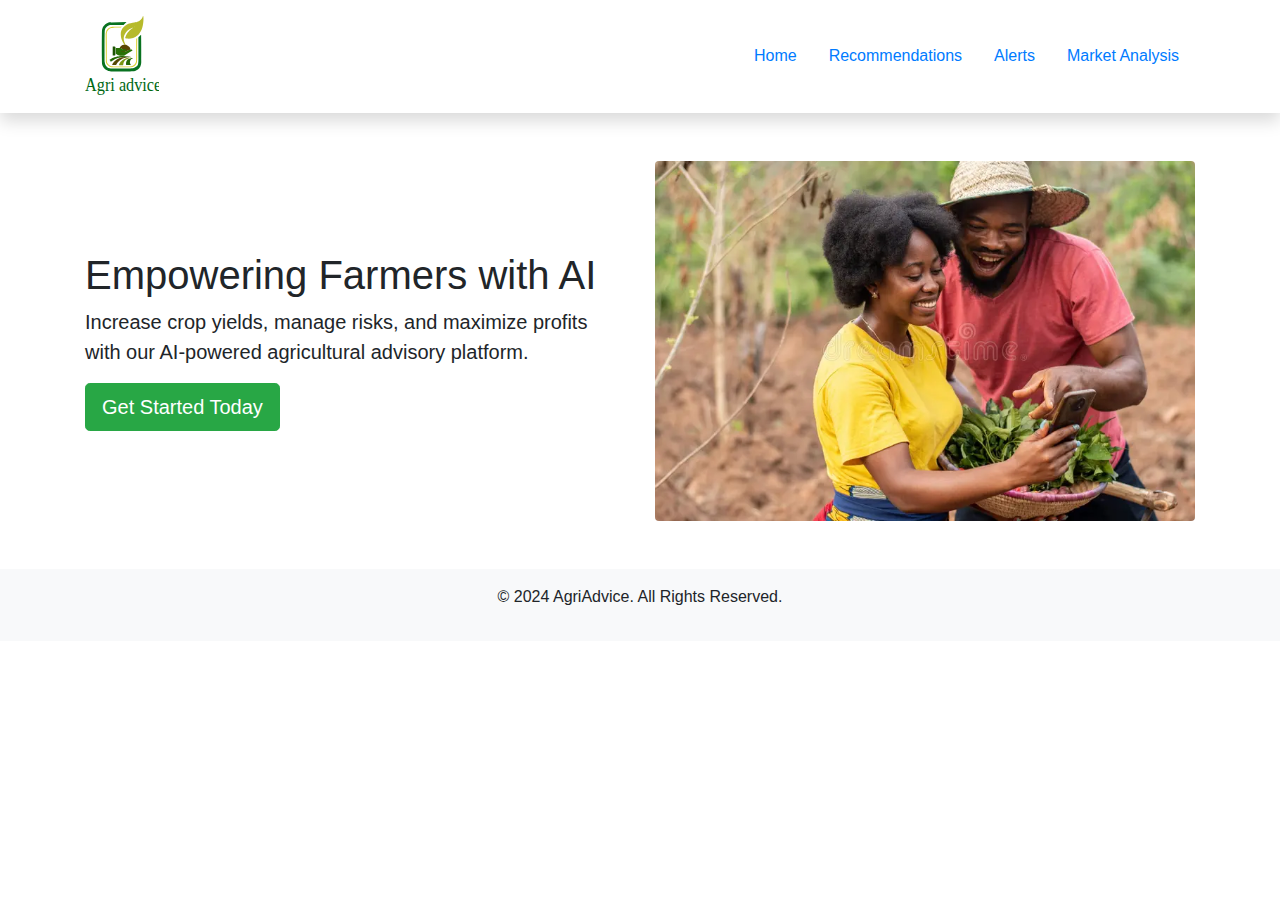
==== index.html @ 6b8030c3 "second commit" ====
<!DOCTYPE html>
<html lang="en">
<head>
  <meta charset="UTF-8">
  <meta name="viewport" content="width=device-width, initial-scale=1.0">
  <title>Document</title>
  <link rel="stylesheet" href="css/bootstrap.css">
  <link rel="stylesheet" href="css/style.css">
</head>
<body>
  <header class="bg-white text-white shadow sticky-top">
    <div class="container d-flex justify-content-between align-items-center py-3">
      <img src="image/agri advice svg.svg" alt="" class="img-fluid" >
      <nav class="nav">
        <a class="nav-link active" href="#">Home</a>
        <a class="nav-link" href="#">Recommendations</a>
        <a class="nav-link" href="#">Alerts</a>
        <a class="nav-link" href="#">Market Analysis</a>
      </nav>
    </div>
  </header>
  <section class="container py-5">
    <div class="row align-items-center">
      <div class="col-md-6 order-md-2">
        <img src="/image/farmers1.webp" alt="Farmer using smartphone in field" class="img-fluid rounded">
      </div>
      <div class="col-md-6 order-md-1">
        <h1>Empowering Farmers with AI</h1>
        <p class="lead">Increase crop yields, manage risks, and maximize profits with our AI-powered agricultural advisory platform.</p>
        <a href="#" class="btn btn-lg btn-success">Get Started Today</a>
      </div>
    </div>
  </section>
  <footer class="text-center py-3 bg-light">
    <p>&copy; 2024 AgriAdvice. All Rights Reserved.</p>
  </footer>
</body>
</html>
---- css/style.css ----
header img{
    width: 74px;
    
}
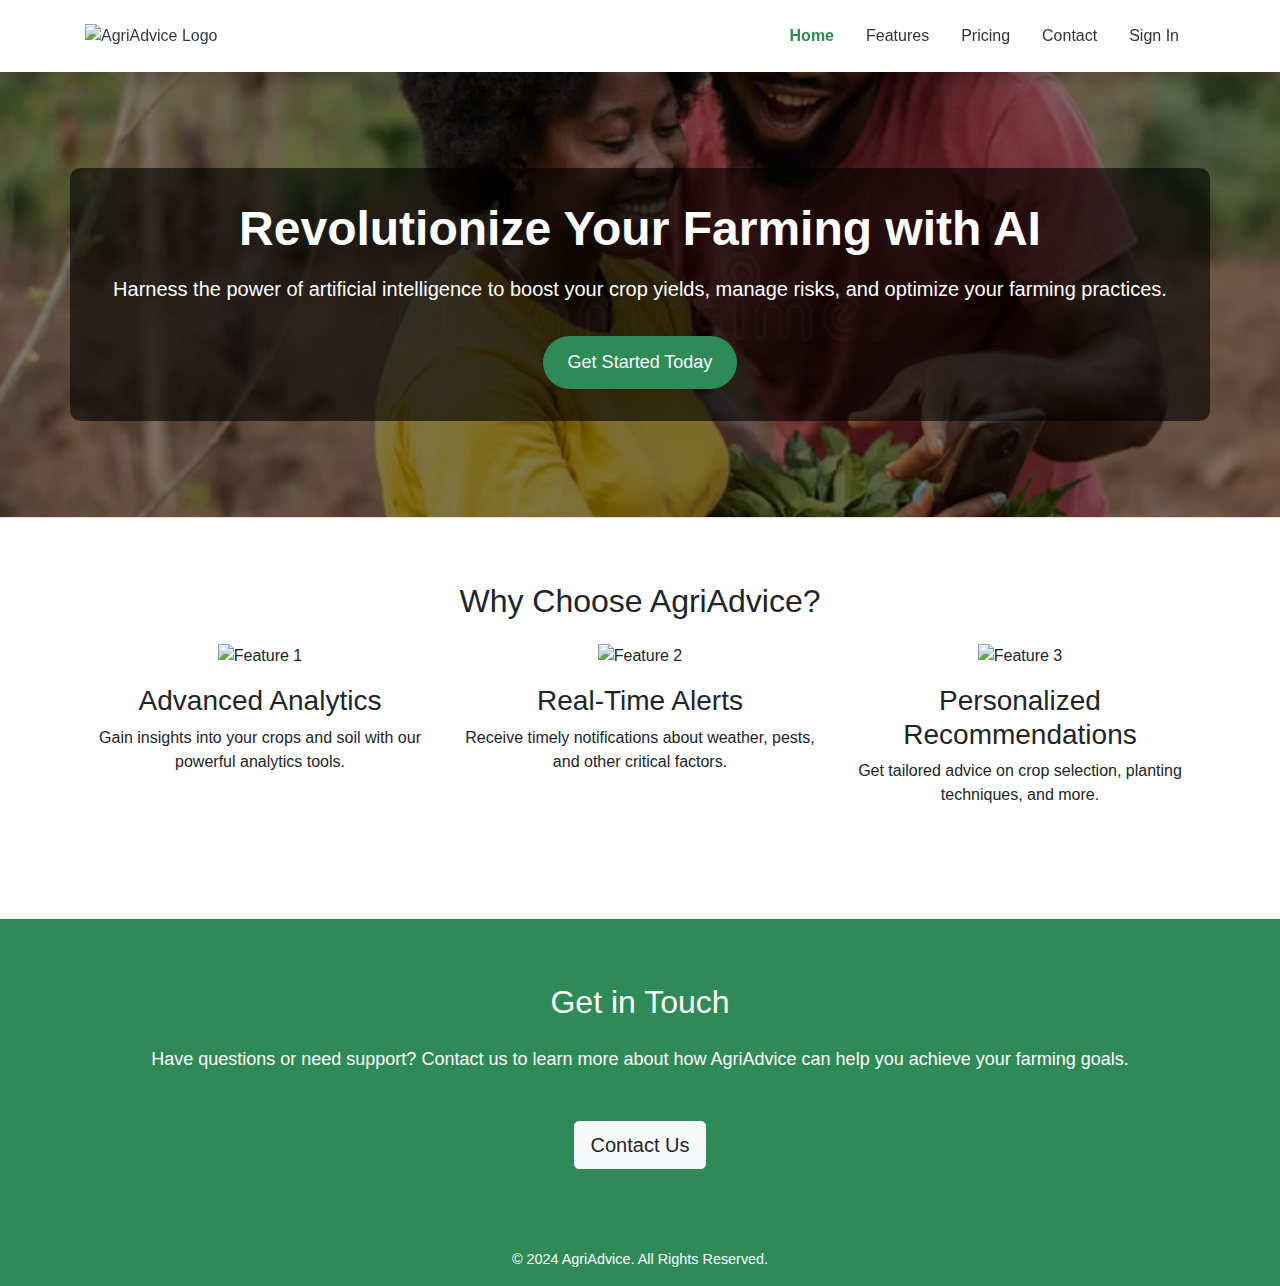
==== commit e1310c1e: "Add files via upload" ====
--- a/index.html
+++ b/index.html
@@ -3,36 +3,188 @@
 <head>
   <meta charset="UTF-8">
   <meta name="viewport" content="width=device-width, initial-scale=1.0">
-  <title>Document</title>
-  <link rel="stylesheet" href="css/bootstrap.css">
-  <link rel="stylesheet" href="css/style.css">
+  <title>AgriAdvice - Revolutionize Your Farming</title>
+  <link rel="stylesheet" href="https://stackpath.bootstrapcdn.com/bootstrap/4.5.2/css/bootstrap.min.css">
+  <style>
+    body {
+      font-family: Arial, sans-serif;
+      background-color: #f5f5f5;
+      margin: 0;
+      padding: 0;
+    }
+    header {
+      background-color: #ffffff;
+      box-shadow: 0 4px 8px rgba(0, 0, 0, 0.1);
+    }
+    .nav-link {
+      color: #333;
+      text-decoration: none;
+      padding: 0.5rem 1rem;
+      font-size: 1rem;
+    }
+    .nav-link.active, .nav-link:hover {
+      color: #2e8b57;
+      font-weight: bold;
+    }
+    .btn-success {
+      background-color: #2e8b57;
+      border-color: #2e8b57;
+      border-radius: 30px;
+      padding: 0.75rem 1.5rem;
+      font-size: 1.125rem;
+    }
+    .btn-success:hover {
+      background-color: #1f6d44;
+      border-color: #1f6d44;
+    }
+    .header-img {
+      max-height: 50px;
+    }
+    .hero-section {
+      position: relative;
+      background: url('/image/farmers1.webp') no-repeat center center;
+      background-size: cover;
+      color: #fff;
+      text-align: center;
+      padding: 6rem 1rem;
+      border-bottom: 1px solid #ddd;
+    }
+    .hero-section::before {
+      content: "";
+      position: absolute;
+      top: 0;
+      left: 0;
+      width: 100%;
+      height: 100%;
+      background: rgba(0, 0, 0, 0.5); /* Dark overlay for better text visibility */
+      z-index: 1;
+    }
+    .hero-section .container {
+      position: relative;
+      z-index: 2;
+      background-color: rgba(0, 0, 0, 0.6); /* Semi-transparent dark background */
+      padding: 2rem;
+      border-radius: 10px;
+    }
+    .hero-section h1 {
+      font-size: 3rem;
+      font-weight: bold;
+      margin-bottom: 1rem;
+    }
+    .hero-section p {
+      font-size: 1.25rem;
+      margin-bottom: 2rem;
+    }
+    .features {
+      padding: 4rem 1rem;
+      background-color: #ffffff;
+      text-align: center;
+    }
+    .features h2 {
+      font-size: 2rem;
+      margin-bottom: 1.5rem;
+    }
+    .feature-item {
+      margin-bottom: 2rem;
+    }
+    .feature-item img {
+      max-width: 100px;
+      margin-bottom: 1rem;
+    }
+    .contact {
+      padding: 4rem 1rem;
+      background-color: #2e8b57;
+      color: #fff;
+      text-align: center;
+    }
+    .contact h2 {
+      font-size: 2rem;
+      margin-bottom: 1.5rem;
+    }
+    .contact p {
+      font-size: 1.125rem;
+      margin-bottom: 2rem;
+    }
+    .contact .btn {
+      margin-top: 1rem;
+    }
+    footer {
+      background-color: #2e8b57;
+      color: #fff;
+      padding: 1rem 0;
+      text-align: center;
+    }
+    footer p {
+      margin: 0;
+      font-size: 0.9rem;
+    }
+    @media (max-width: 768px) {
+      .hero-section h1 {
+        font-size: 2.5rem;
+      }
+      .hero-section p {
+        font-size: 1rem;
+      }
+      .features h2 {
+        font-size: 1.5rem;
+      }
+      .contact h2 {
+        font-size: 1.5rem;
+      }
+    }
+  </style>
 </head>
 <body>
-  <header class="bg-white text-white shadow sticky-top">
+  <header class="bg-white text-dark shadow sticky-top">
     <div class="container d-flex justify-content-between align-items-center py-3">
-      <img src="image/agri advice svg.svg" alt="" class="img-fluid" >
+      <img src="adviceImage.svg" alt="AgriAdvice Logo" class="header-img">
       <nav class="nav">
         <a class="nav-link active" href="#">Home</a>
-        <a class="nav-link" href="#">Recommendations</a>
-        <a class="nav-link" href="#">Alerts</a>
-        <a class="nav-link" href="#">Market Analysis</a>
+        <a class="nav-link" href="#">Features</a>
+        <a class="nav-link" href="#">Pricing</a>
+        <a class="nav-link" href="#">Contact</a>
+        <a class="nav-link" href="signin.html">Sign In</a>
       </nav>
     </div>
   </header>
-  <section class="container py-5">
-    <div class="row align-items-center">
-      <div class="col-md-6 order-md-2">
-        <img src="/image/farmers1.webp" alt="Farmer using smartphone in field" class="img-fluid rounded">
-      </div>
-      <div class="col-md-6 order-md-1">
-        <h1>Empowering Farmers with AI</h1>
-        <p class="lead">Increase crop yields, manage risks, and maximize profits with our AI-powered agricultural advisory platform.</p>
-        <a href="#" class="btn btn-lg btn-success">Get Started Today</a>
+  <section class="hero-section">
+    <div class="container">
+      <h1>Revolutionize Your Farming with AI</h1>
+      <p class="lead">Harness the power of artificial intelligence to boost your crop yields, manage risks, and optimize your farming practices.</p>
+      <a href="subscription.html" class="btn btn-lg btn-success">Get Started Today</a>
+    </div>
+  </section>
+  <section class="features">
+    <div class="container">
+      <h2>Why Choose AgriAdvice?</h2>
+      <div class="row">
+        <div class="col-md-4 feature-item">
+          <img src="advanced anal.jfif" alt="Feature 1">
+          <h3>Advanced Analytics</h3>
+          <p>Gain insights into your crops and soil with our powerful analytics tools.</p>
+        </div>
+        <div class="col-md-4 feature-item">
+          <img src="alerts.jfif" alt="Feature 2">
+          <h3>Real-Time Alerts</h3>
+          <p>Receive timely notifications about weather, pests, and other critical factors.</p>
+        </div>
+        <div class="col-md-4 feature-item">
+          <img src="Recommendation.png" alt="Feature 3">
+          <h3>Personalized Recommendations</h3>
+          <p>Get tailored advice on crop selection, planting techniques, and more.</p>
+        </div>
       </div>
     </div>
   </section>
-  <footer class="text-center py-3 bg-light">
+  <section class="contact">
+    <div class="container">
+      <h2>Get in Touch</h2>
+      <p>Have questions or need support? Contact us to learn more about how AgriAdvice can help you achieve your farming goals.</p>
+      <a href="contact.html" class="btn btn-lg btn-light">Contact Us</a>
+    </div>
+  </section>
+  <footer>
     <p>&copy; 2024 AgriAdvice. All Rights Reserved.</p>
   </footer>
 </body>
-</html>+</html>
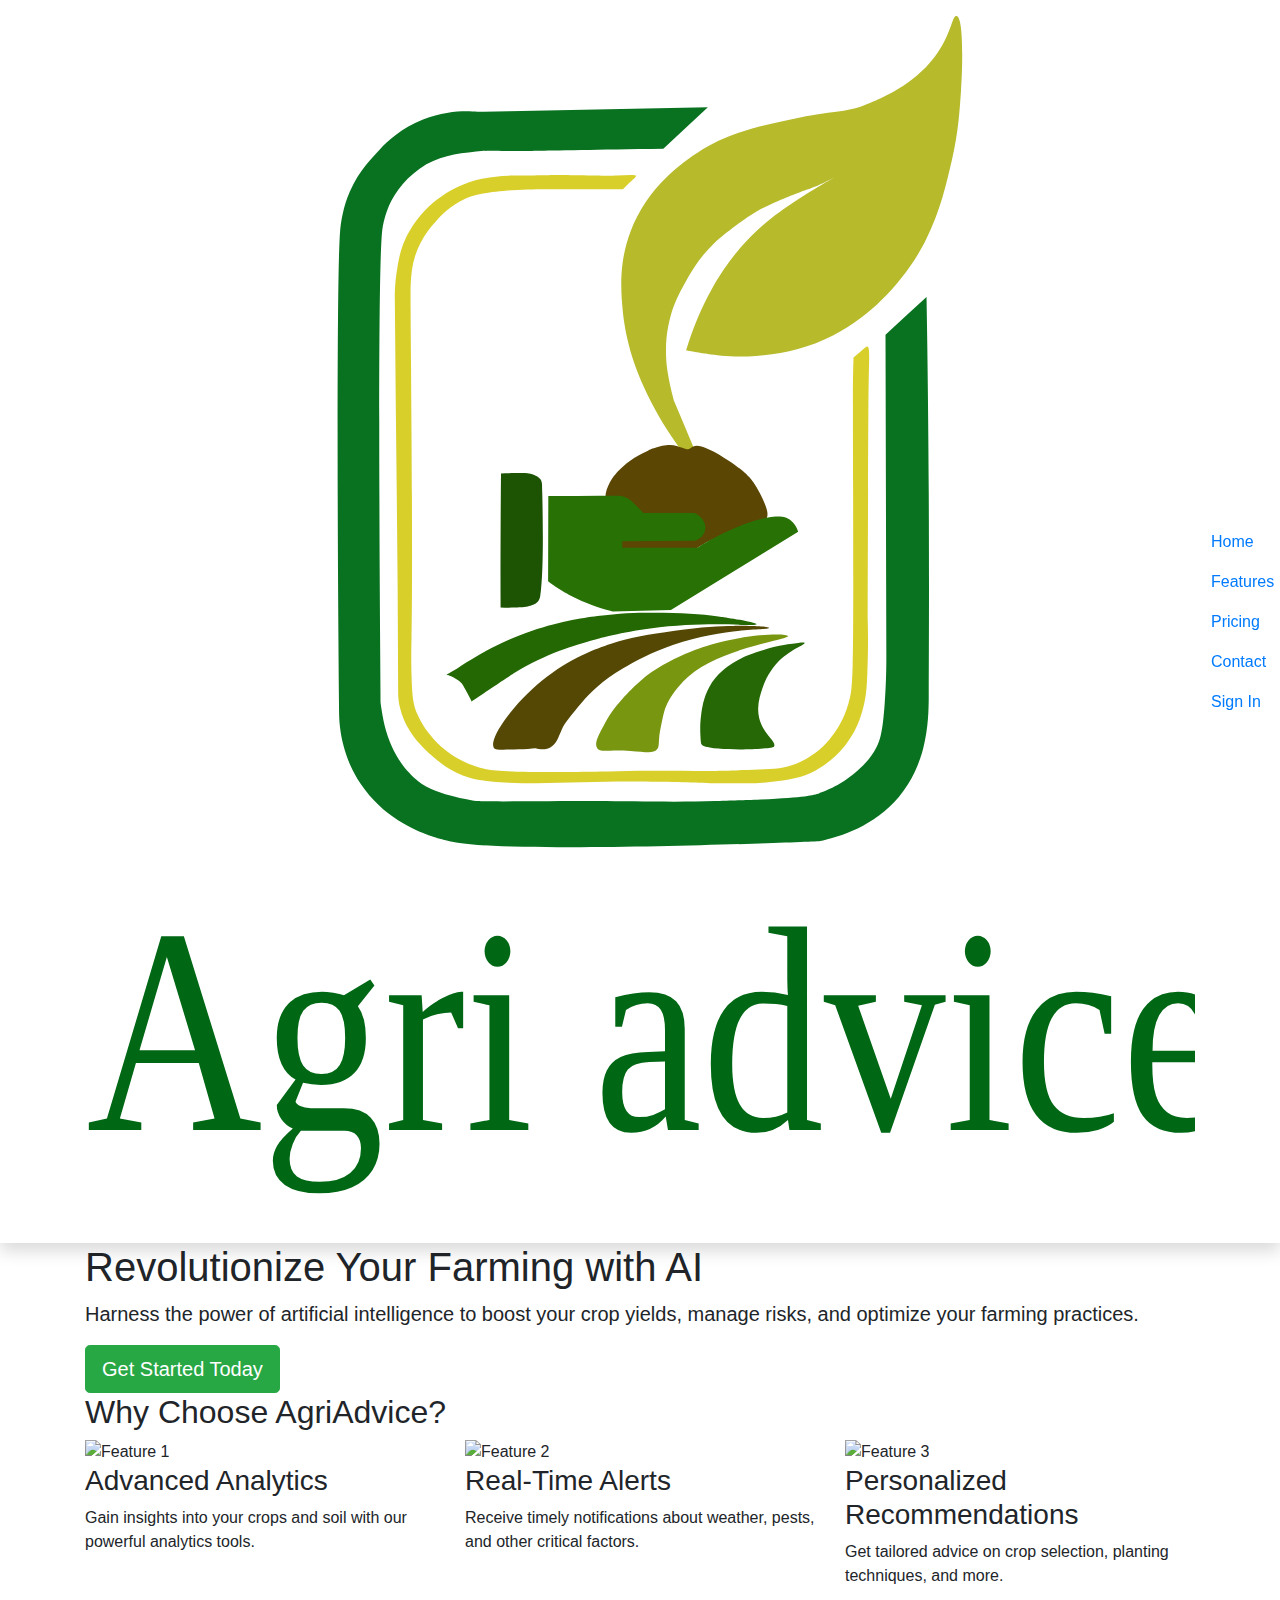
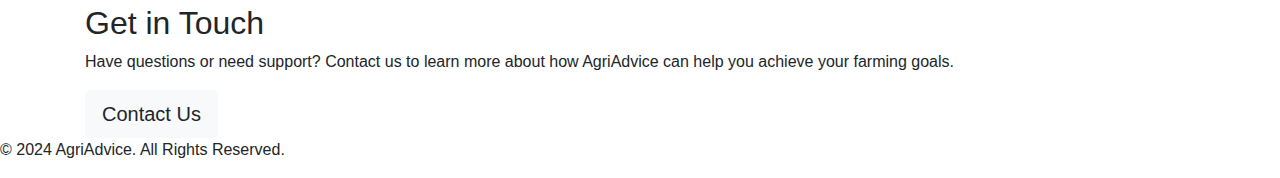
==== commit c700b866: "Add files via upload" ====
--- a/index.html
+++ b/index.html
@@ -4,140 +4,13 @@
   <meta charset="UTF-8">
   <meta name="viewport" content="width=device-width, initial-scale=1.0">
   <title>AgriAdvice - Revolutionize Your Farming</title>
-  <link rel="stylesheet" href="https://stackpath.bootstrapcdn.com/bootstrap/4.5.2/css/bootstrap.min.css">
-  <style>
-    body {
-      font-family: Arial, sans-serif;
-      background-color: #f5f5f5;
-      margin: 0;
-      padding: 0;
-    }
-    header {
-      background-color: #ffffff;
-      box-shadow: 0 4px 8px rgba(0, 0, 0, 0.1);
-    }
-    .nav-link {
-      color: #333;
-      text-decoration: none;
-      padding: 0.5rem 1rem;
-      font-size: 1rem;
-    }
-    .nav-link.active, .nav-link:hover {
-      color: #2e8b57;
-      font-weight: bold;
-    }
-    .btn-success {
-      background-color: #2e8b57;
-      border-color: #2e8b57;
-      border-radius: 30px;
-      padding: 0.75rem 1.5rem;
-      font-size: 1.125rem;
-    }
-    .btn-success:hover {
-      background-color: #1f6d44;
-      border-color: #1f6d44;
-    }
-    .header-img {
-      max-height: 50px;
-    }
-    .hero-section {
-      position: relative;
-      background: url('/image/farmers1.webp') no-repeat center center;
-      background-size: cover;
-      color: #fff;
-      text-align: center;
-      padding: 6rem 1rem;
-      border-bottom: 1px solid #ddd;
-    }
-    .hero-section::before {
-      content: "";
-      position: absolute;
-      top: 0;
-      left: 0;
-      width: 100%;
-      height: 100%;
-      background: rgba(0, 0, 0, 0.5); /* Dark overlay for better text visibility */
-      z-index: 1;
-    }
-    .hero-section .container {
-      position: relative;
-      z-index: 2;
-      background-color: rgba(0, 0, 0, 0.6); /* Semi-transparent dark background */
-      padding: 2rem;
-      border-radius: 10px;
-    }
-    .hero-section h1 {
-      font-size: 3rem;
-      font-weight: bold;
-      margin-bottom: 1rem;
-    }
-    .hero-section p {
-      font-size: 1.25rem;
-      margin-bottom: 2rem;
-    }
-    .features {
-      padding: 4rem 1rem;
-      background-color: #ffffff;
-      text-align: center;
-    }
-    .features h2 {
-      font-size: 2rem;
-      margin-bottom: 1.5rem;
-    }
-    .feature-item {
-      margin-bottom: 2rem;
-    }
-    .feature-item img {
-      max-width: 100px;
-      margin-bottom: 1rem;
-    }
-    .contact {
-      padding: 4rem 1rem;
-      background-color: #2e8b57;
-      color: #fff;
-      text-align: center;
-    }
-    .contact h2 {
-      font-size: 2rem;
-      margin-bottom: 1.5rem;
-    }
-    .contact p {
-      font-size: 1.125rem;
-      margin-bottom: 2rem;
-    }
-    .contact .btn {
-      margin-top: 1rem;
-    }
-    footer {
-      background-color: #2e8b57;
-      color: #fff;
-      padding: 1rem 0;
-      text-align: center;
-    }
-    footer p {
-      margin: 0;
-      font-size: 0.9rem;
-    }
-    @media (max-width: 768px) {
-      .hero-section h1 {
-        font-size: 2.5rem;
-      }
-      .hero-section p {
-        font-size: 1rem;
-      }
-      .features h2 {
-        font-size: 1.5rem;
-      }
-      .contact h2 {
-        font-size: 1.5rem;
-      }
-    }
-  </style>
+  <link rel="stylesheet" href="css/bootstrap.css">
+  <link rel="stylesheet" href="css/index.css">
 </head>
 <body>
   <header class="bg-white text-dark shadow sticky-top">
     <div class="container d-flex justify-content-between align-items-center py-3">
-      <img src="adviceImage.svg" alt="AgriAdvice Logo" class="header-img">
+      <img src="image/agri advice svg.svg" alt="AgriAdvice Logo" class="header-img">
       <nav class="nav">
         <a class="nav-link active" href="#">Home</a>
         <a class="nav-link" href="#">Features</a>
